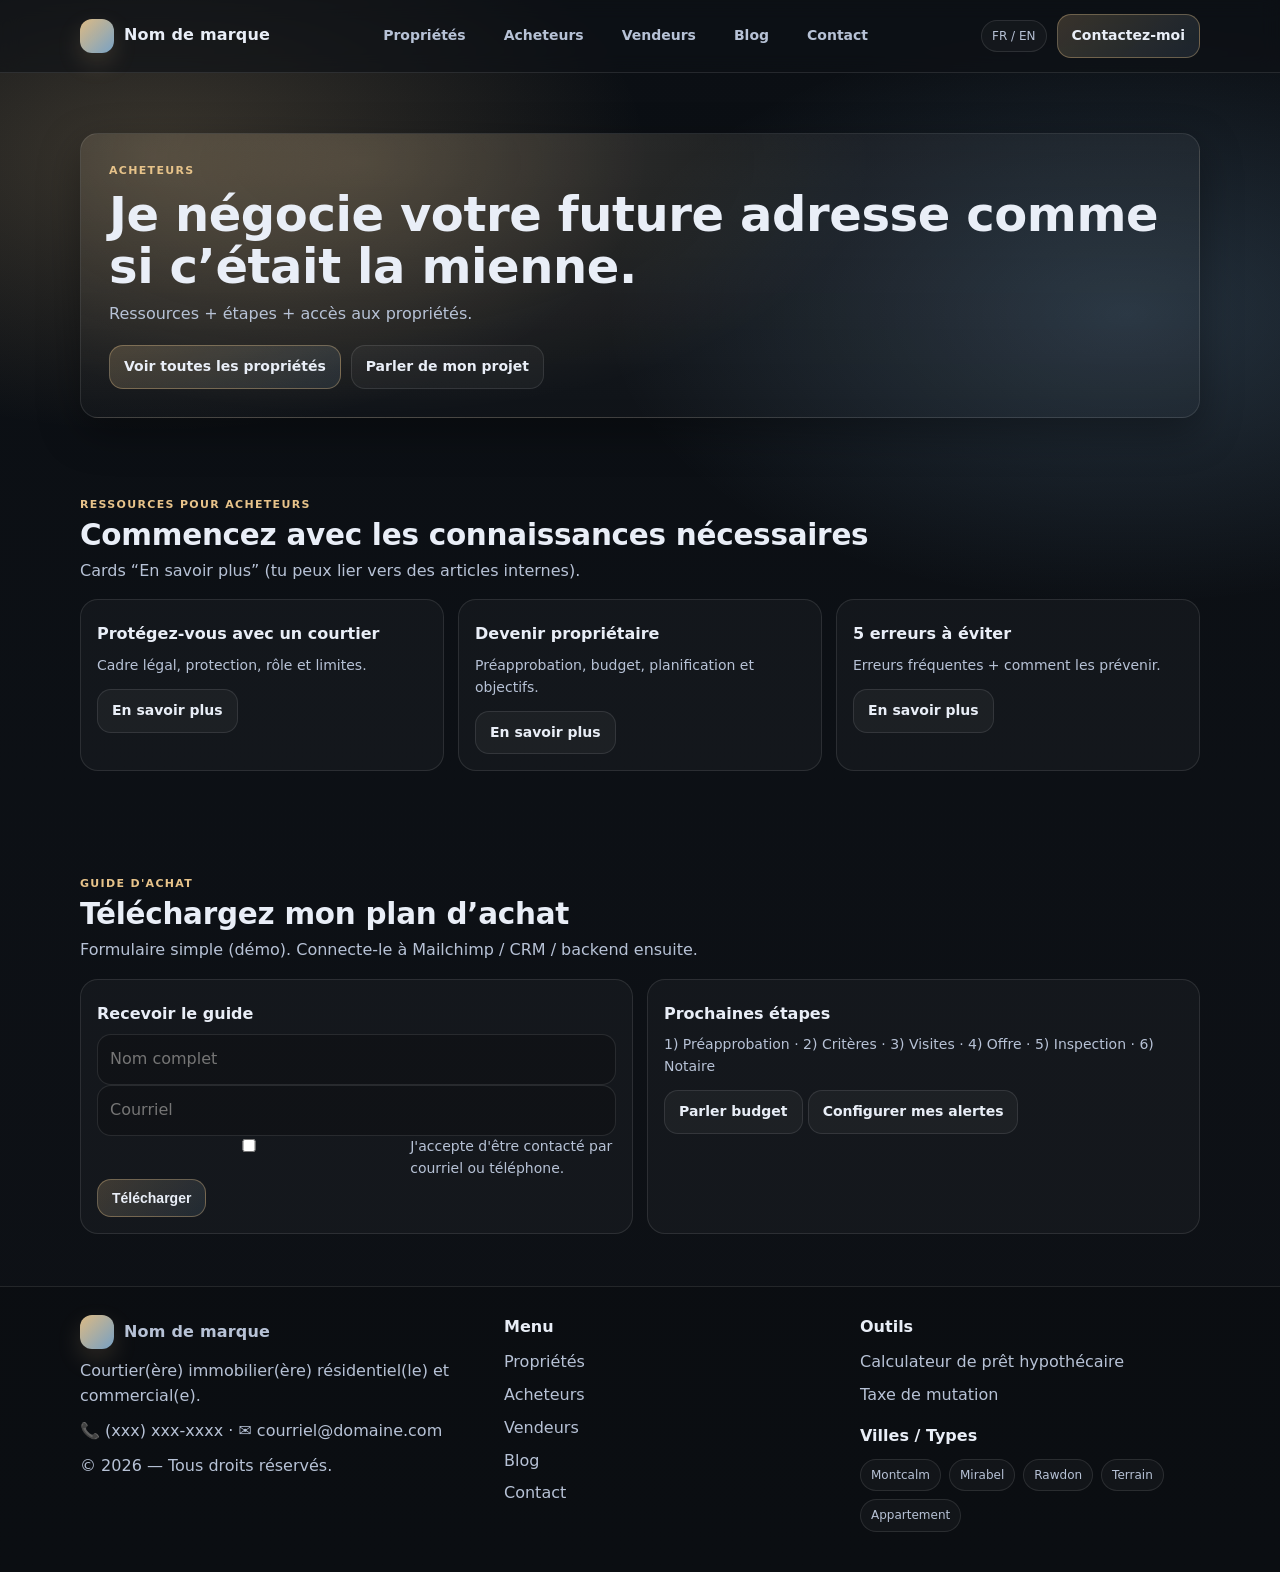
==== acheteurs.html @ 5472fef8 "commit initiale" ====
<!doctype html>
<html lang="fr">
<head>
  <meta charset="utf-8" />
  <meta name="viewport" content="width=device-width, initial-scale=1" />
  <title>Nom de marque | Acheteurs</title>
  <link rel="stylesheet" href="assets/styles.css" />
</head>
<body>
<header>
  <div class="container">
    <div class="nav">
      <a class="brand" href="index.html"><span class="logo" aria-hidden="true"></span><span>Nom de marque</span></a>

      <nav class="navlinks" aria-label="Navigation principale">
        <a href="proprietes.html">Propriétés</a>
        <a href="acheteurs.html">Acheteurs</a>
        <a href="vendeurs.html">Vendeurs</a>
        <a href="blog.html">Blog</a>
        <a href="contact.html">Contact</a>
      </nav>

      <div class="nav-cta">
        <span class="chip">FR / EN</span>
        <a class="btn primary" href="contact.html">Contactez-moi</a>
        <button class="burger" id="burger" aria-label="Ouvrir le menu">☰</button>
      </div>
    </div>

    <div class="mobilemenu" id="mobilemenu" aria-label="Menu mobile">
      <a href="proprietes.html">Propriétés</a>
      <a href="acheteurs.html">Acheteurs</a>
      <a href="vendeurs.html">Vendeurs</a>
      <a href="blog.html">Blog</a>
      <a href="contact.html">Contact</a>
    </div>
  </div>
</header>

<main class="container">

  <section class="hero">
    <div class="hero-card">
      <div class="kicker">Acheteurs</div>
      <h1>Je négocie votre future adresse comme si c’était la mienne.</h1>
      <p>Ressources + étapes + accès aux propriétés.</p>
      <div class="hero-actions">
        <a class="btn primary" href="proprietes.html">Voir toutes les propriétés</a>
        <a class="btn" href="contact.html?subject=Plan%20d%27achat">Parler de mon projet</a>
      </div>
    </div>
  </section>

  <section>
    <div class="section-title">
      <div>
        <div class="kicker">Ressources pour acheteurs</div>
        <h2>Commencez avec les connaissances nécessaires</h2>
        <p>Cards “En savoir plus” (tu peux lier vers des articles internes).</p>
      </div>
    </div>

    <div class="grid-3">
      <div class="card">
        <h3>Protégez-vous avec un courtier</h3>
        <p>Cadre légal, protection, rôle et limites.</p>
        <div style="margin-top:12px;"><a class="btn" href="article.html?slug=role-courtier-avant-apres">En savoir plus</a></div>
      </div>
      <div class="card">
        <h3>Devenir propriétaire</h3>
        <p>Préapprobation, budget, planification et objectifs.</p>
        <div style="margin-top:12px;"><a class="btn" href="blog.html">En savoir plus</a></div>
      </div>
      <div class="card">
        <h3>5 erreurs à éviter</h3>
        <p>Erreurs fréquentes + comment les prévenir.</p>
        <div style="margin-top:12px;"><a class="btn" href="blog.html">En savoir plus</a></div>
      </div>
    </div>
  </section>

  <section>
    <div class="section-title">
      <div>
        <div class="kicker">Guide d'achat</div>
        <h2>Téléchargez mon plan d’achat</h2>
        <p>Formulaire simple (démo). Connecte-le à Mailchimp / CRM / backend ensuite.</p>
      </div>
    </div>

    <div class="grid-2">
      <div class="card">
        <h3>Recevoir le guide</h3>
        <form onsubmit="event.preventDefault(); alert('Démo: connecter à un service d’email/CRM');">
          <input required placeholder="Nom complet" />
          <input required type="email" placeholder="Courriel" />
          <label style="display:flex; gap:10px; align-items:flex-start; color:var(--muted); font-size:14px;">
            <input type="checkbox" required />
            <span>J'accepte d'être contacté par courriel ou téléphone.</span>
          </label>
          <button class="btn primary" type="submit">Télécharger</button>
        </form>
      </div>

      <div class="card">
        <h3>Prochaines étapes</h3>
        <p>1) Préapprobation · 2) Critères · 3) Visites · 4) Offre · 5) Inspection · 6) Notaire</p>
        <div style="margin-top:12px;">
          <a class="btn" href="contact.html?subject=Préapprobation">Parler budget</a>
          <a class="btn" href="proprietes.html">Configurer mes alertes</a>
        </div>
      </div>
    </div>
  </section>

</main>
<footer>
  <div class="container">
    <div class="footer-grid">
      <div>
        <div class="brand"><span class="logo" aria-hidden="true"></span><span>Nom de marque</span></div>
        <p style="margin-top:10px;">Courtier(ère) immobilier(ère) résidentiel(le) et commercial(e).</p>
        <p style="margin-top:10px;">📞 (xxx) xxx-xxxx · ✉️ courriel@domaine.com</p>
        <p style="margin-top:10px;">© <span id="year"></span> — Tous droits réservés.</p>
      </div>

      <div>
        <h4>Menu</h4>
        <div class="footer-links">
          <a href="proprietes.html">Propriétés</a>
          <a href="acheteurs.html">Acheteurs</a>
          <a href="vendeurs.html">Vendeurs</a>
          <a href="blog.html">Blog</a>
          <a href="contact.html">Contact</a>
        </div>
      </div>

      <div>
        <h4>Outils</h4>
        <div class="footer-links">
          <a href="#" target="_blank" rel="noreferrer">Calculateur de prêt hypothécaire</a>
          <a href="#" target="_blank" rel="noreferrer">Taxe de mutation</a>
        </div>

        <h4 style="margin-top:16px;">Villes / Types</h4>
        <div class="pills">
          <a href="proprietes.html?city=Montcalm">Montcalm</a>
          <a href="proprietes.html?city=Mirabel">Mirabel</a>
          <a href="proprietes.html?city=Rawdon">Rawdon</a>
          <a href="proprietes.html?type=Terrain">Terrain</a>
          <a href="proprietes.html?type=Appartement">Appartement</a>
        </div>
      </div>
    </div>
  </div>
</footer>

<script type="module">import "./assets/main.js";</script>
</body>
</html>
---- assets/styles.css ----
:root{
  --bg:#0e1116;
  --panel:#121826;
  --card:#141c2b;
  --text:#e9eef7;
  --muted:#b7c2d6;
  --line:rgba(255,255,255,.10);
  --accent:#e7c38a;
  --accent2:#9ad1ff;

  --radius:18px;
  --shadow: 0 14px 40px rgba(0,0,0,.35);
  --max: 1120px;
}

*{ box-sizing:border-box; }
body{
  margin:0;
  font-family: ui-sans-serif, system-ui, -apple-system, Segoe UI, Roboto, Helvetica, Arial;
  color:var(--text);
  background:
    radial-gradient(900px 500px at 12% 10%, rgba(231,195,138,.22), transparent 55%),
    radial-gradient(900px 500px at 88% 20%, rgba(154,209,255,.18), transparent 58%),
    linear-gradient(180deg, #0b0f14, var(--bg));
  line-height:1.55;
}
a{ color:inherit; text-decoration:none; }
img{ max-width:100%; display:block; }
.container{ width:min(var(--max), 92vw); margin-inline:auto; }

header{
  position:sticky; top:0; z-index:50;
  backdrop-filter: blur(10px);
  background: rgba(14,17,22,.65);
  border-bottom:1px solid var(--line);
}
.nav{
  display:flex; align-items:center; justify-content:space-between;
  padding:14px 0;
  gap:14px;
}
.brand{
  display:flex; align-items:center; gap:10px;
  font-weight:700; letter-spacing:.2px;
}
.logo{
  width:34px; height:34px; border-radius:12px;
  background: linear-gradient(135deg, rgba(231,195,138,.95), rgba(154,209,255,.75));
  box-shadow: 0 10px 25px rgba(231,195,138,.16);
}
.navlinks{
  display:flex; gap:18px; align-items:center;
  color:var(--muted);
  font-weight:600;
  font-size:14px;
}
.navlinks a{ padding:8px 10px; border-radius:12px; }
.navlinks a:hover{ background: rgba(255,255,255,.06); color:var(--text); }
.nav-cta{ display:flex; gap:10px; align-items:center; }
.chip{
  font-size:12px; color:var(--muted);
  border:1px solid var(--line);
  padding:6px 10px; border-radius:999px;
  background: rgba(255,255,255,.03);
}
.btn{
  display:inline-flex; align-items:center; justify-content:center;
  padding:10px 14px;
  border-radius:14px;
  border:1px solid var(--line);
  background: rgba(255,255,255,.04);
  color:var(--text);
  font-weight:700;
  font-size:14px;
  gap:10px;
  transition:.18s ease;
  cursor:pointer;
  user-select:none;
}
.btn:hover{ transform: translateY(-1px); background: rgba(255,255,255,.07); }
.btn.primary{
  border-color: rgba(231,195,138,.35);
  background: linear-gradient(135deg, rgba(231,195,138,.20), rgba(154,209,255,.10));
}
.btn.ghost{ border-color: transparent; background: transparent; }

.burger{
  display:none;
  width:44px; height:44px;
  border-radius:14px;
  border:1px solid var(--line);
  background: rgba(255,255,255,.04);
  color:var(--text);
}
.mobilemenu{ display:none; padding: 0 0 14px; }
.mobilemenu a{
  display:block; padding:10px 10px; border-radius: 12px;
  color:var(--muted);
}
.mobilemenu a:hover{ background: rgba(255,255,255,.06); color:var(--text); }
.mobilemenu.open{ display:block; }

main{ padding:42px 0 0; }

.hero{ padding: 18px 0 26px; }
.hero-grid{
  display:grid;
  grid-template-columns: 1.25fr .75fr;
  gap:22px;
  align-items:stretch;
}
.hero-card{
  border:1px solid var(--line);
  background:
    radial-gradient(850px 420px at 25% 10%, rgba(231,195,138,.18), transparent 60%),
    linear-gradient(180deg, rgba(255,255,255,.05), rgba(255,255,255,.02));
  border-radius: var(--radius);
  box-shadow: var(--shadow);
  padding:28px;
  overflow:hidden;
}
.kicker{ color:var(--accent); font-weight:800; letter-spacing:.12em; font-size:11px; text-transform:uppercase; }
h1{
  margin:10px 0 10px;
  font-size: clamp(28px, 4.2vw, 48px);
  line-height:1.08;
  letter-spacing:-.4px;
}
p{ color:var(--muted); margin:0; }

.hero-actions{ display:flex; flex-wrap:wrap; gap:10px; margin-top:18px; }

.hero-side{
  border:1px solid var(--line);
  border-radius: var(--radius);
  background: rgba(255,255,255,.03);
  padding:18px;
  display:flex; flex-direction:column; gap:12px;
}
.mini{
  border:1px solid var(--line);
  background: rgba(255,255,255,.03);
  border-radius: 16px;
  padding:14px;
}
.mini strong{ display:block; font-size:22px; letter-spacing:-.2px; }
.mini span{ color:var(--muted); font-size:13px; }

section{ padding:52px 0; }
.section-title{
  display:flex; align-items:flex-end; justify-content:space-between;
  gap:16px; margin-bottom:16px;
}
.section-title h2{
  margin:0;
  font-size: clamp(20px, 2.3vw, 30px);
  letter-spacing:-.25px;
}
.section-title p{ max-width: 70ch; }

.grid-3{ display:grid; grid-template-columns: repeat(3, 1fr); gap:14px; }
.grid-2{ display:grid; grid-template-columns: repeat(2, 1fr); gap:14px; }

.card{
  border:1px solid var(--line);
  border-radius: var(--radius);
  background: rgba(255,255,255,.03);
  padding:16px;
}
.card h3{ margin:6px 0 8px; font-size:16px; }
.card p{ margin:0; color:var(--muted); font-size:14px; }

.listing{
  display:flex; flex-direction:column;
  overflow:hidden;
  padding:0;
}
.thumb{
  aspect-ratio: 16/10;
  background: linear-gradient(135deg, rgba(231,195,138,.18), rgba(154,209,255,.14));
  border-bottom:1px solid var(--line);
}
.listing-body{ padding:14px; display:flex; flex-direction:column; gap:8px; }
.meta{ display:flex; flex-wrap:wrap; gap:10px; color:var(--muted); font-size:13px; }
.price{ font-weight:900; letter-spacing:-.2px; }
.tag{
  font-size:12px; color:var(--muted);
  border:1px solid var(--line);
  padding:5px 9px; border-radius:999px;
  background: rgba(255,255,255,.03);
}

/* Filters */
.filters{
  display:grid; gap:10px;
  grid-template-columns: repeat(4, 1fr);
  margin: 14px 0 10px;
}
select, input, textarea{
  width:100%;
  padding:12px 12px;
  border-radius:14px;
  border:1px solid var(--line);
  background: rgba(0,0,0,.18);
  color: var(--text);
  outline:none;
  font: inherit;
}
.filters .btn{ width:100%; }

.pager{
  display:flex; gap:8px; flex-wrap:wrap;
  margin-top:14px;
}

.article{
  border:1px solid var(--line);
  border-radius: var(--radius);
  background: rgba(255,255,255,.03);
  padding:18px;
}
.article h2{ margin:6px 0 8px; letter-spacing:-.2px; }
.article .small{ color:var(--muted); font-size:13px; }

footer{
  padding:28px 0 40px;
  border-top:1px solid var(--line);
  color:var(--muted);
  background: rgba(0,0,0,.18);
}
.footer-grid{
  display:grid;
  grid-template-columns: 1.2fr 1fr 1fr;
  gap:16px;
}
.footer-grid h4{ margin:0 0 10px; color:var(--text); }
.footer-links{ display:flex; flex-direction:column; gap:8px; }
.pills{ display:flex; flex-wrap:wrap; gap:8px; }
.pills a{
  font-size:12px; color:var(--muted);
  border:1px solid var(--line);
  padding:6px 10px; border-radius:999px;
  background: rgba(255,255,255,.03);
}

@media (max-width: 900px){
  .hero-grid{ grid-template-columns: 1fr; }
  .grid-3{ grid-template-columns: 1fr; }
  .grid-2{ grid-template-columns: 1fr; }
  .filters{ grid-template-columns: 1fr; }
  .navlinks{ display:none; }
  .burger{ display:inline-flex; align-items:center; justify-content:center; }
  .nav-cta .chip{ display:none; }
  .footer-grid{ grid-template-columns: 1fr; }
}
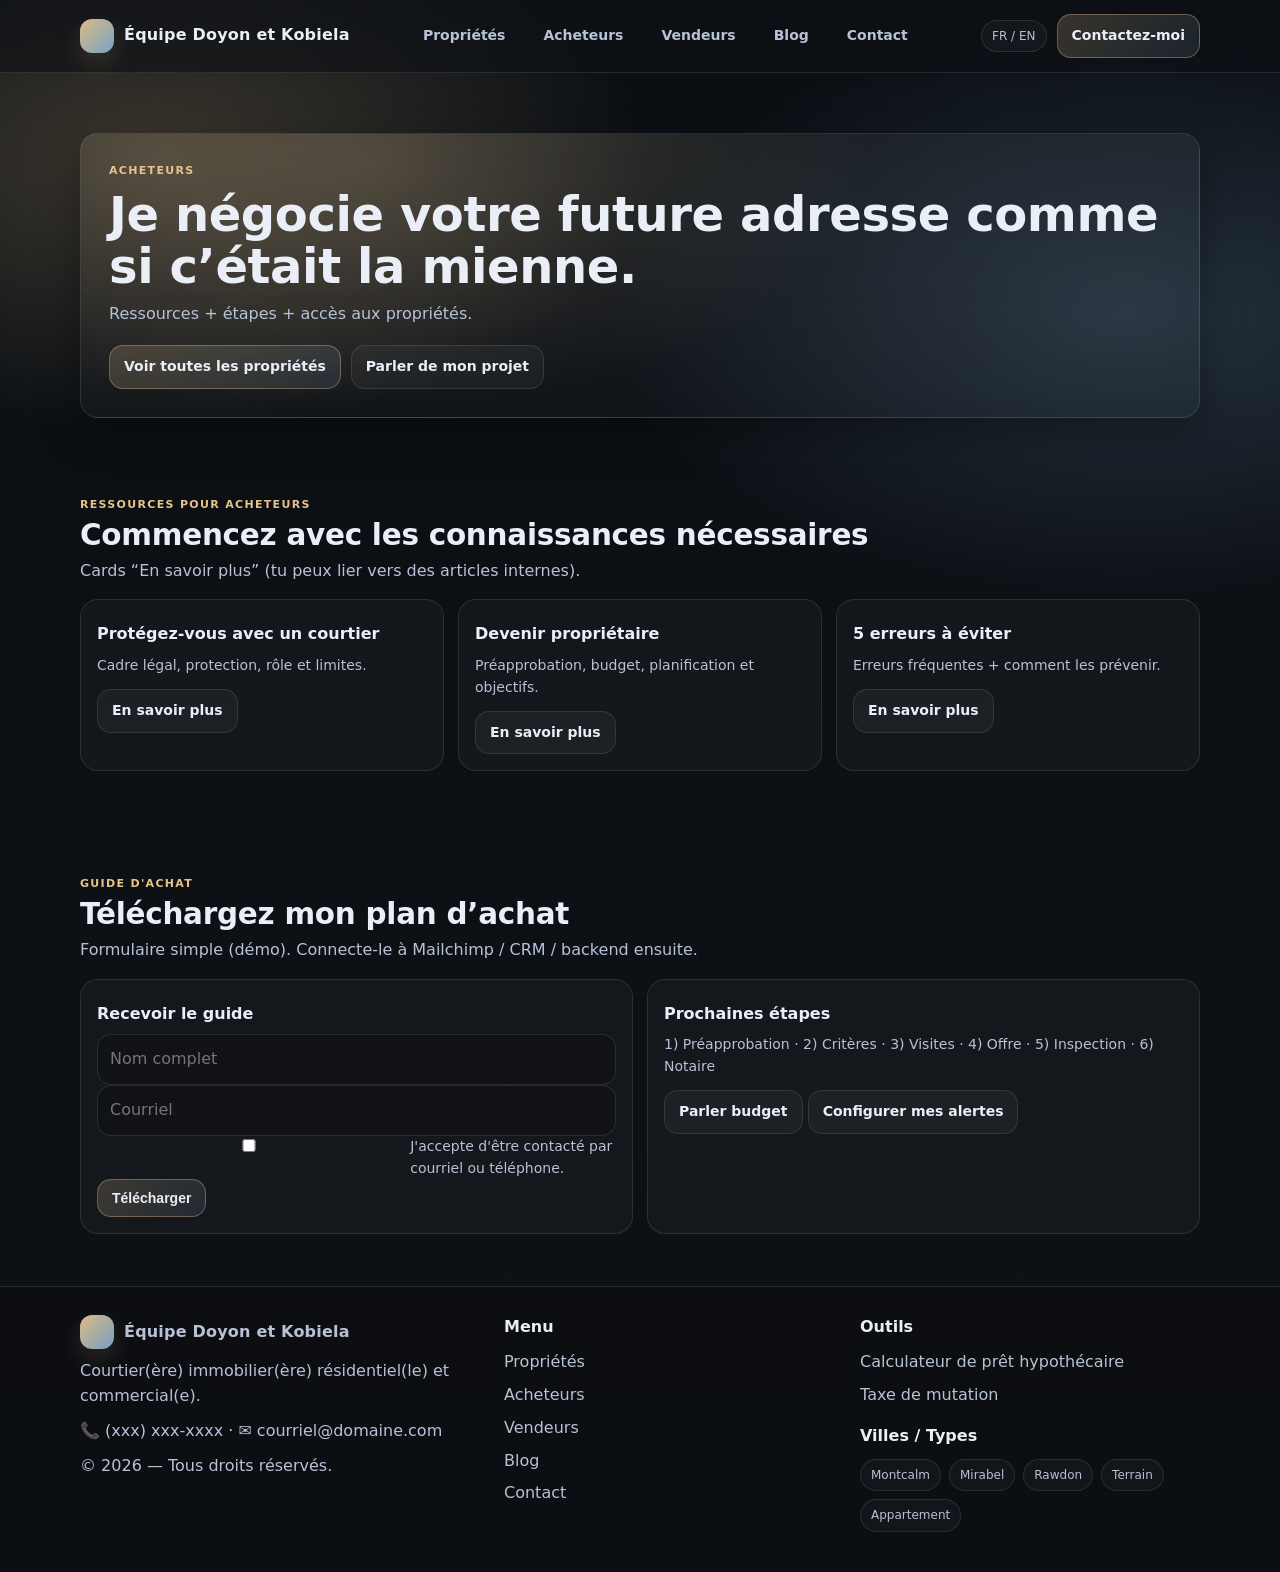
==== commit cbbee688: "Équipe Doyon et Kobiela" ====
--- a/acheteurs.html
+++ b/acheteurs.html
@@ -3,14 +3,14 @@
 <head>
   <meta charset="utf-8" />
   <meta name="viewport" content="width=device-width, initial-scale=1" />
-  <title>Nom de marque | Acheteurs</title>
+  <title>Équipe Doyon et Kobiela | Acheteurs</title>
   <link rel="stylesheet" href="assets/styles.css" />
 </head>
 <body>
 <header>
   <div class="container">
     <div class="nav">
-      <a class="brand" href="index.html"><span class="logo" aria-hidden="true"></span><span>Nom de marque</span></a>
+      <a class="brand" href="index.html"><span class="logo" aria-hidden="true"></span><span>Équipe Doyon et Kobiela</span></a>
 
       <nav class="navlinks" aria-label="Navigation principale">
         <a href="proprietes.html">Propriétés</a>
@@ -118,7 +118,7 @@
   <div class="container">
     <div class="footer-grid">
       <div>
-        <div class="brand"><span class="logo" aria-hidden="true"></span><span>Nom de marque</span></div>
+        <div class="brand"><span class="logo" aria-hidden="true"></span><span>Équipe Doyon et Kobiela</span></div>
         <p style="margin-top:10px;">Courtier(ère) immobilier(ère) résidentiel(le) et commercial(e).</p>
         <p style="margin-top:10px;">📞 (xxx) xxx-xxxx · ✉️ courriel@domaine.com</p>
         <p style="margin-top:10px;">© <span id="year"></span> — Tous droits réservés.</p>
